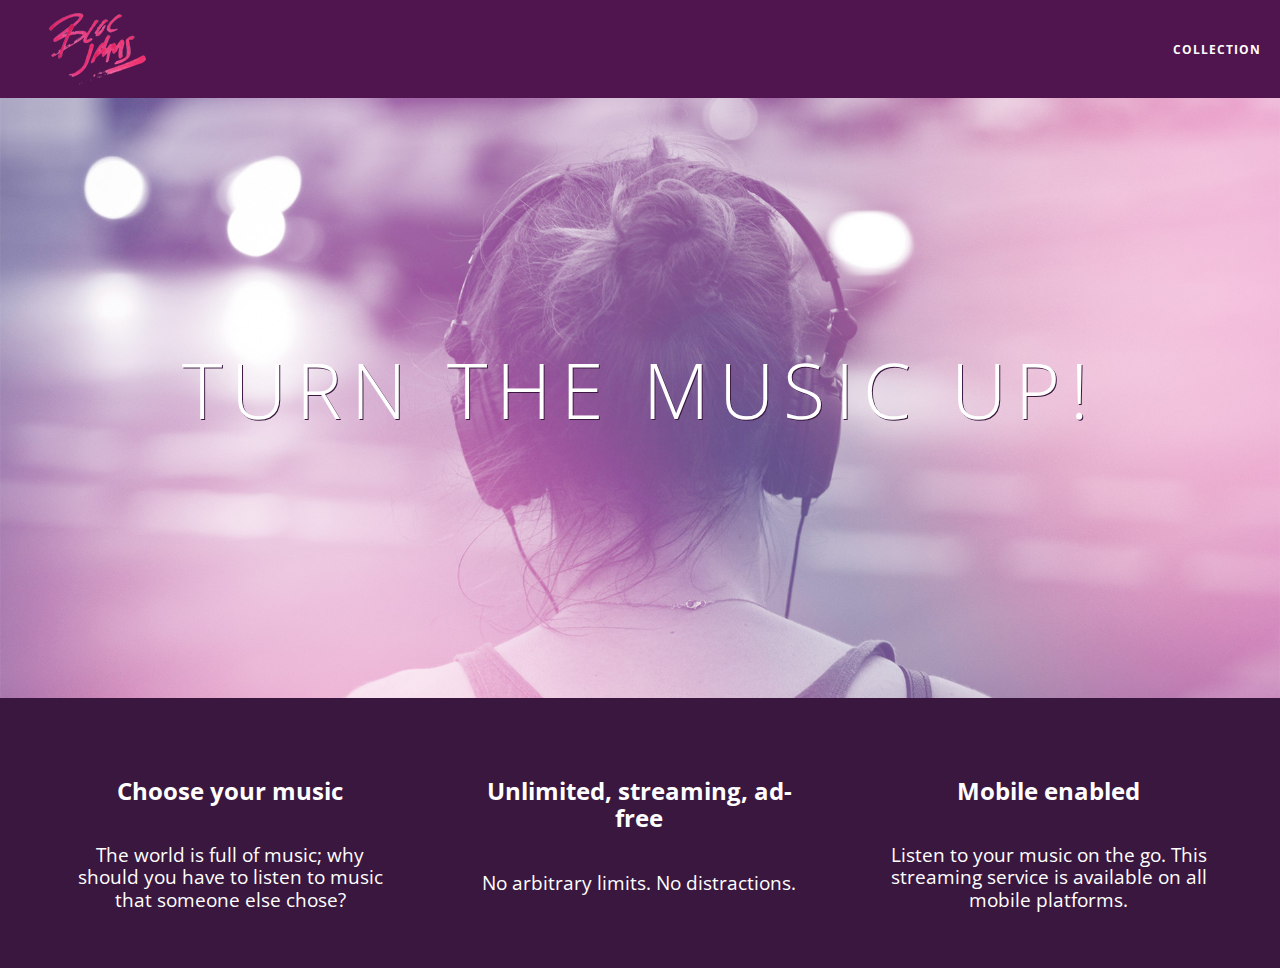
==== index.html @ 6afb56a3 "Checkpoint 8 complete" ====
<!DOCTYPE html>
 <html>
     <head>
     	<title>Bloc Jams</title>
     	<meta name="viewport" content="width=device-width, initial-scale=1">
     	<link rel="stylesheet" type="text/css" href="http://fonts.googleapis.com/css?family=Open+Sans:400,800,600,700,300">
     	<link rel="stylesheet" type="text/css" href="http://code.ionicframework.com/ionicons/2.0.1/css/ionicons.min.css">
     	<link rel="stylesheet" type="text/css" href="styles/normalize.css">
     	<link rel="stylesheet" type="text/css" href="styles/main.css">
     	<link rel="stylesheet" type="text/css" href="styles/landing.css">
     </head>
     <body class="landing">
     	<nav class="navbar"> <!-- nav bar -->
         <a href="index.html" class="logo">
             <img src="assets/images/bloc_jams_logo.png" alt="bloc jams logo">
         </a>
         <div class="links-container">
             <a href="collection.html" class="navbar-link">collection</a>
         </div>
     	</nav>
     	<section class="hero-content" style=""> <!-- hero content -->
     		<h1 class="hero-title">Turn the music up!</h1>
     	</section>
     	<section class="selling-points container"> <!-- selling points -->
     		<div class="clearfix">
              <div class="point column third">
                 <span class="ion-music-note"></span>
                 <h5 class="point-title">Choose your music</h5>
                 <p class="point-description">The world is full of music; why should you have to listen to music that someone else chose?</p>
     		  </div>
     		  <div class="point column third">
                 <span class="ion-radio-waves"></span>
                 <h5 class="point-title">Unlimited, streaming, ad-free</h5>
                 <p class="point-description">No arbitrary limits. No distractions.</p>
              </div>
              <div class="point column third">
                 <span class="ion-iphone"></span>
                 <h5 class="point-title">Mobile enabled</h5>
                 <p class="point-description">Listen to your music on the go. This streaming service is available on all mobile platforms.</p>
              </div>
            </div>
     	</section>
     </body>
 </html>
---- styles/main.css ----
html {
     height: 100%; /* makes sure our HTML takes up 100% of the browser window */
     font-size: 100%;
 }
 
 body {
     font-family: 'Open Sans'; /* sets our font to the "Open Sans" typeface */
     color: white;             /* sets the text color to white */
     min-height: 100%;         /* says the height of the body must be, at minimum, 100% of the window */
     margin:0;
 }
 
 body.landing {
     background-color: rgb(58,23,63); /* sets the background color to an RGB value (see below) */
 }

 .navbar {
 	 position: relative;
     padding: 0.5rem;
     background-color: rgba(101,18,95,0.5);
     z-index: 1;
 }
 
 .navbar .logo {
     position: relative; /* positioning will be explained in a resource */
     left: 2rem;
     cursor: pointer;  /* produces the finger-pointer icon when you hover over the logo */
 }
 
 .navbar .links-container {
     display: table;
     position: absolute;
     top: 0;
     right: 0;
     height: 100px;
     color: white;
     text-decoration: none;
 }
 
 .links-container .navbar-link {
     display: table-cell;
     position: relative;
     height: 100%;
     padding-left: 1rem;
     padding-right: 1rem;
     vertical-align: middle;
     color: white;
     font-size: 0.625rem;
     letter-spacing: 0.05rem;
     font-weight: 700;
     text-transform: uppercase;
     text-decoration: none;
     cursor: pointer;
 }
 
 .links-container .navbar-link:hover {
     color: rgb(233,50,117);
 }

 .hero-content {
     position: relative; /* positioning will be explained in a resource */
     min-height: 600px;  /* hero content element must be _at least_ 600 pixels */
     background-image: url(../assets/images/bloc_jams_bg.jpg);
     background-repeat: no-repeat;
     background-position: center center;
     background-size: cover;
 }

 .hero-content .hero-title {
     position: absolute;             /* positioning will be explained in a resource */
     top: 40%;                       /* positioning will be explained in a resource */
     -webkit-transform: translateY(-50%);
     -moz-transform: translateY(-50%);
     -ms-transform: translateY(-50%);
     transform: translateY(-50%);
     width: 100%;                    /* makes sure the title inhabits the full width of its container */
     text-align: center;             /* aligns text in the horizontal center of the element */
     font-size: 4rem;                /* specifies the size of the font in root em units */
     font-weight: 300;               /* makes the font thinner or lighter weight */
     text-transform: uppercase;      /* transforms the text to be all uppercase lettering */
     letter-spacing: 0.5rem;         /* puts 0.5 root ems worth of space between each letter */
     text-shadow: 1px 1px 0px rgb(58,23,63); /* creates a shadow underneath the text for readability over the image */
 }

 .selling-points {
     position: relative;
     display: table;
     width: 100%;
     -webkit-box-sizing: border-box;
     -moz-box-sizing: border-box;
     box-sizing: border-box; /* we'll explain this in a resource */
 }
 
 .point {
     display: table-cell;
     position: relative;
     width: 33.3%;
     padding: 2rem;
     text-align: center;
 }
 
 .point .point-title {
     font-size: 1.25rem;
 }
 
 .ion-music-note,
 .ion-radio-waves,
 .ion-iphone {
     color: rgb(233,50,117);
     font-size: 5rem;
 }

 *, *::before, *::after {
     -moz-box-sizing: border-box;
     -webkit-box-sizing: border-box;
     box-sizing: border-box;
 }

 .container {
     margin: 0 auto;
     max-width: 64rem;
 }

 /* Medium and small screens (640px) */
 @media (min-width: 640px) {
 	html { font-size: 112%; }

 	.column {
         float: left;
         padding-left: 1rem;
         padding-right: 1rem;
     }

     .column.full { width: 100%; }
     .column.two-thirds { width: 66.7%; }
     .column.half { width: 50%; }
     .column.third { width: 33.3%; }
     .column.fourth { width: 25%; }
     .column.flow-opposite { float: right; } 
   /* Style information will go here */
 }
 
 /* Large screens (1024px) */
 @media (min-width: 1024px) {
 	html { font-size: 120%; }
   /* Style information will go here */
 }

 .clearfix::before,
 .clearfix::after {
   content: " ";
   display: table;
 }

 .clearfix::after {
   clear: both;
 }
---- styles/landing.css ----
body.landing {
     background-color: rgb(58,23,63);
 }
 
 .hero-content {
     position: relative;
     min-height: 600px;
     background-image: url(../assets/images/bloc_jams_bg.jpg);
     background-repeat: no-repeat;
     background-position: center center;
     background-size: cover;
 }
 
 .hero-content .hero-title {
     position: absolute;
     top: 40%;
     -webkit-transform: translateY(-50%);
     -moz-transform: translateY(-50%);
     transform: translateY(-50%);
     width: 100%;
     text-align: center;
     font-size: 4rem;
     font-weight: 300;
     text-transform: uppercase;
     letter-spacing: 0.5rem;
     text-shadow: 1px 1px 0px rgb(58,23,63);
 }
 
 .selling-points {
     position: relative;
 }
 
 .point {
     position: relative;
     padding: 2rem;
     text-align: center;
 }
 
 .point .point-title {
     font-size: 1.25rem;
 }
 
 .ion-music-note,
 .ion-radio-waves,
 .ion-iphone {
     color: rgb(233,50,117);
     font-size: 5rem;
 }
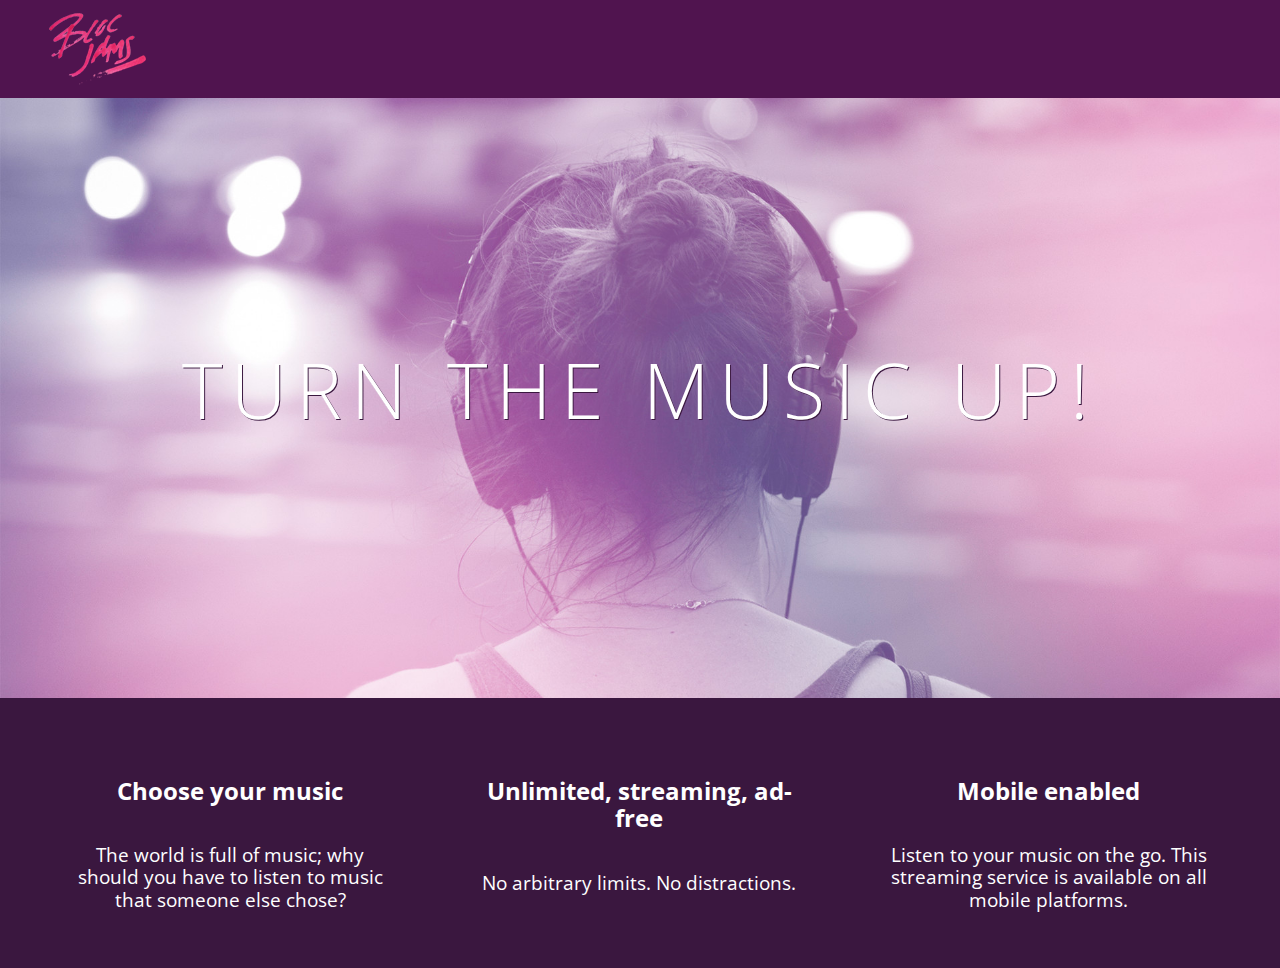
==== commit 880873c7: "Assignment 7 complete" ====
--- a/index.html
+++ b/index.html
@@ -11,18 +11,12 @@
      </head>
      <body class="landing">
      	<nav class="navbar"> <!-- nav bar -->
-         <a href="index.html" class="logo">
-             <img src="assets/images/bloc_jams_logo.png" alt="bloc jams logo">
-         </a>
-         <div class="links-container">
-             <a href="collection.html" class="navbar-link">collection</a>
-         </div>
+             <img src="assets/images/bloc_jams_logo.png" alt="bloc jams logo" class="logo">
      	</nav>
      	<section class="hero-content" style=""> <!-- hero content -->
      		<h1 class="hero-title">Turn the music up!</h1>
      	</section>
-     	<section class="selling-points container"> <!-- selling points -->
-     		<div class="clearfix">
+     	<section class="selling-points container clearfix"> <!-- selling points -->
               <div class="point column third">
                  <span class="ion-music-note"></span>
                  <h5 class="point-title">Choose your music</h5>
@@ -38,7 +32,6 @@
                  <h5 class="point-title">Mobile enabled</h5>
                  <p class="point-description">Listen to your music on the go. This streaming service is available on all mobile platforms.</p>
               </div>
-            </div>
      	</section>
      </body>
  </html>--- a/styles/main.css
+++ b/styles/main.css
@@ -121,6 +121,10 @@
      max-width: 64rem;
  }
 
+ .container.narrow {
+     max-width: 56rem;
+ }
+
  /* Medium and small screens (640px) */
  @media (min-width: 640px) {
  	html { font-size: 112%; }
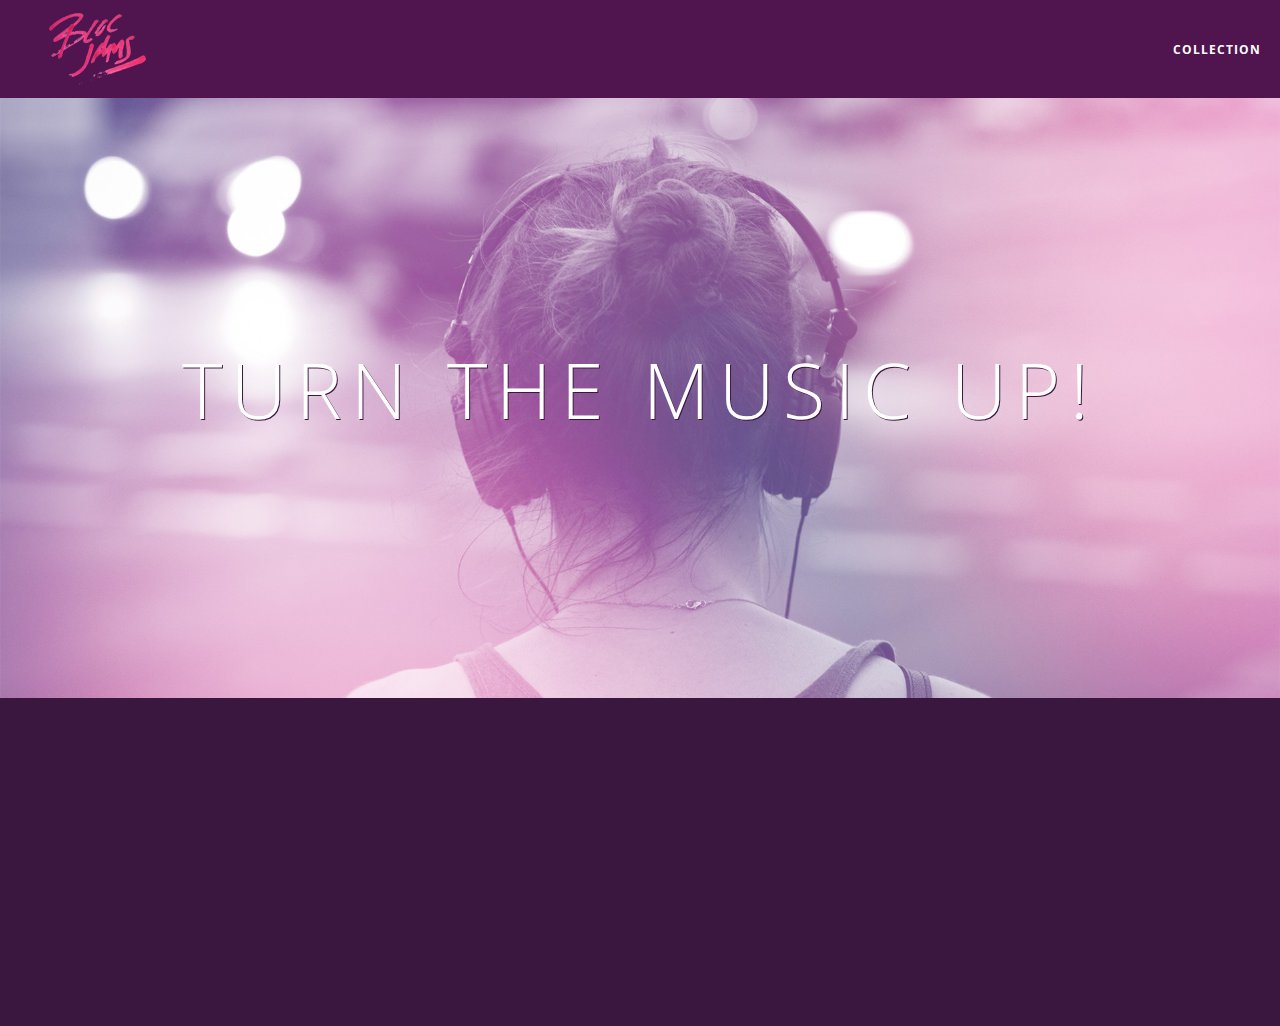
==== commit 7071f0ec: "Checkpoint 21 complete" ====
--- a/index.html
+++ b/index.html
@@ -11,7 +11,12 @@
      </head>
      <body class="landing">
      	<nav class="navbar"> <!-- nav bar -->
-             <img src="assets/images/bloc_jams_logo.png" alt="bloc jams logo" class="logo">
+         <a href="index.html" class="logo">
+             <img src="assets/images/bloc_jams_logo.png" alt="bloc jams logo">
+         </a>
+         <div class="links-container">
+             <a href="collection.html" class="navbar-link">collection</a>
+         </div>
      	</nav>
      	<section class="hero-content" style=""> <!-- hero content -->
      		<h1 class="hero-title">Turn the music up!</h1>
@@ -32,6 +37,8 @@
                  <h5 class="point-title">Mobile enabled</h5>
                  <p class="point-description">Listen to your music on the go. This streaming service is available on all mobile platforms.</p>
               </div>
+            </div>
      	</section>
+     	<script src="scripts/landing.js"></script>
      </body>
  </html>--- a/styles/landing.css
+++ b/styles/landing.css
@@ -34,6 +34,16 @@
      position: relative;
      padding: 2rem;
      text-align: center;
+     opacity: 0;
+     -webkit-transform: scaleX(0.9) translateY(3rem);
+     -moz-transform: scaleX(0.9) translateY(3rem);
+     transform: scaleX(0.9) translateY(3rem);
+     -webkit-transition: all 0.25s ease-in-out;
+     -moz-transition: all 0.25s ease-in-out;
+     transition: all 0.25s ease-in-out;
+     -webkit-transition-delay: 0.2s;
+     -moz-transition-delay: 0.2s;
+     transition-delay: 0.2s;
  }
  
  .point .point-title {
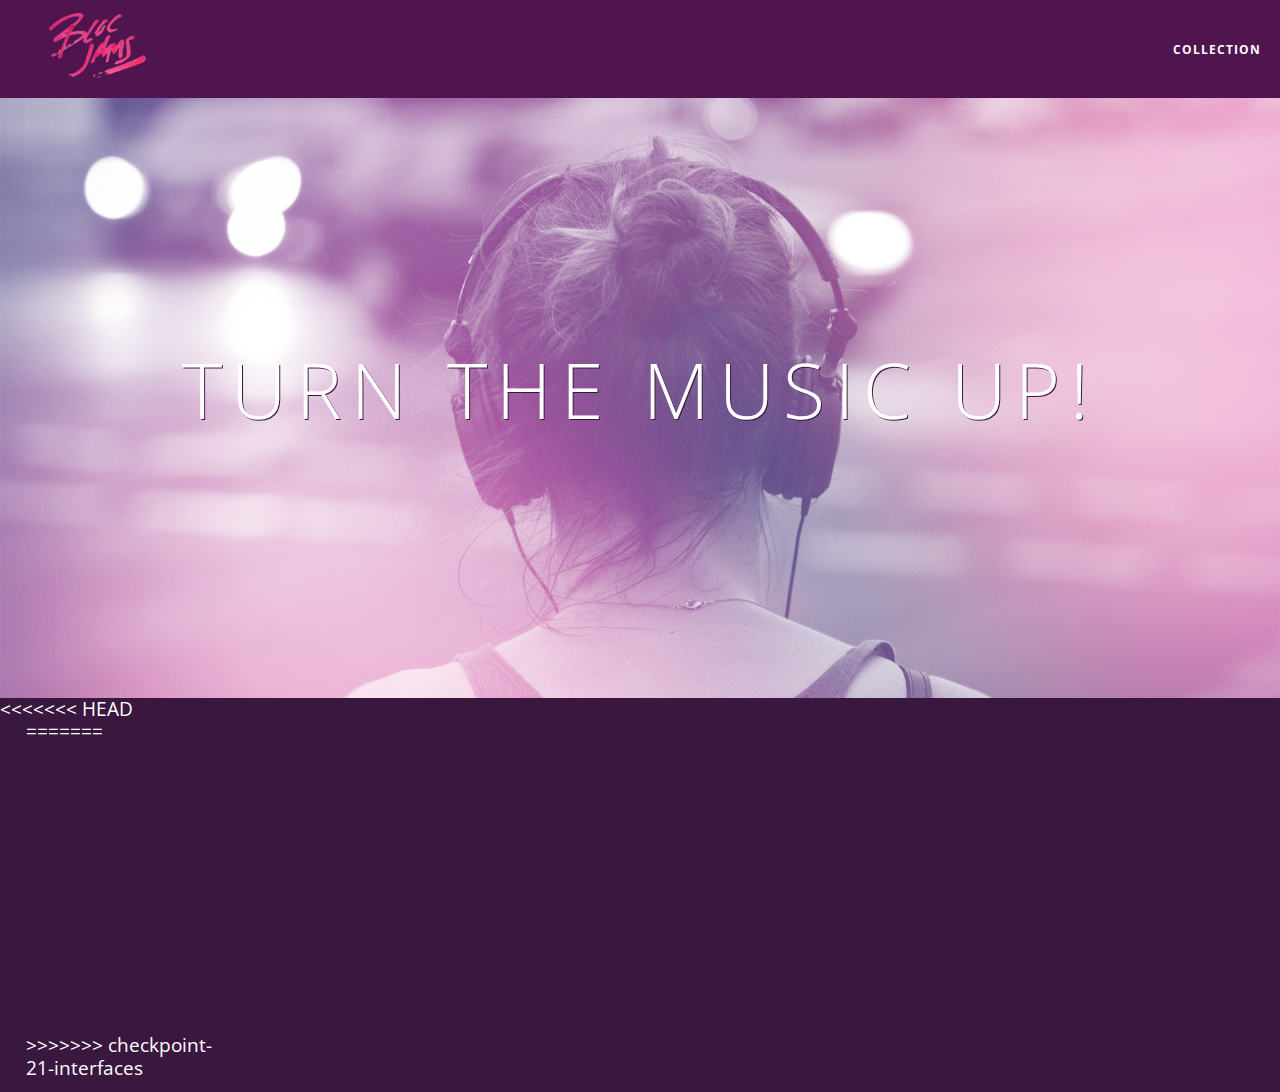
==== commit f453a849: "Checkpoint 21 complete" ====
--- a/index.html
+++ b/index.html
@@ -21,7 +21,11 @@
      	<section class="hero-content" style=""> <!-- hero content -->
      		<h1 class="hero-title">Turn the music up!</h1>
      	</section>
+<<<<<<< HEAD
+     	<section class="selling-points container"> <!-- selling points -->
+=======
      	<section class="selling-points container clearfix"> <!-- selling points -->
+>>>>>>> checkpoint-21-interfaces
               <div class="point column third">
                  <span class="ion-music-note"></span>
                  <h5 class="point-title">Choose your music</h5>
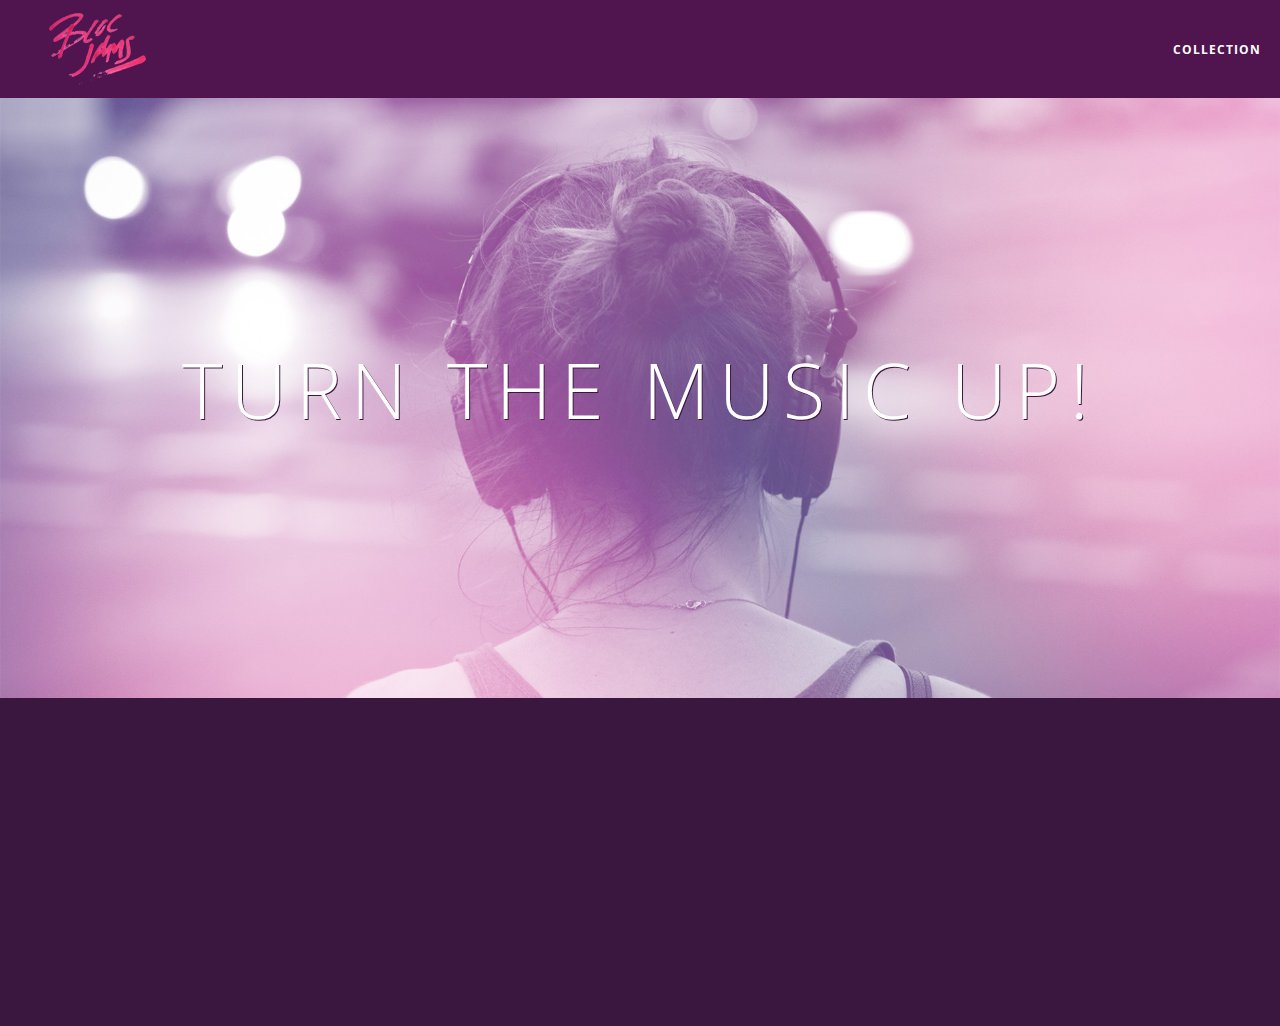
==== commit 09cb2c56: "Checkpoint 22 complete" ====
--- a/index.html
+++ b/index.html
@@ -21,11 +21,8 @@
      	<section class="hero-content" style=""> <!-- hero content -->
      		<h1 class="hero-title">Turn the music up!</h1>
      	</section>
-<<<<<<< HEAD
      	<section class="selling-points container"> <!-- selling points -->
-=======
      	<section class="selling-points container clearfix"> <!-- selling points -->
->>>>>>> checkpoint-21-interfaces
               <div class="point column third">
                  <span class="ion-music-note"></span>
                  <h5 class="point-title">Choose your music</h5>
